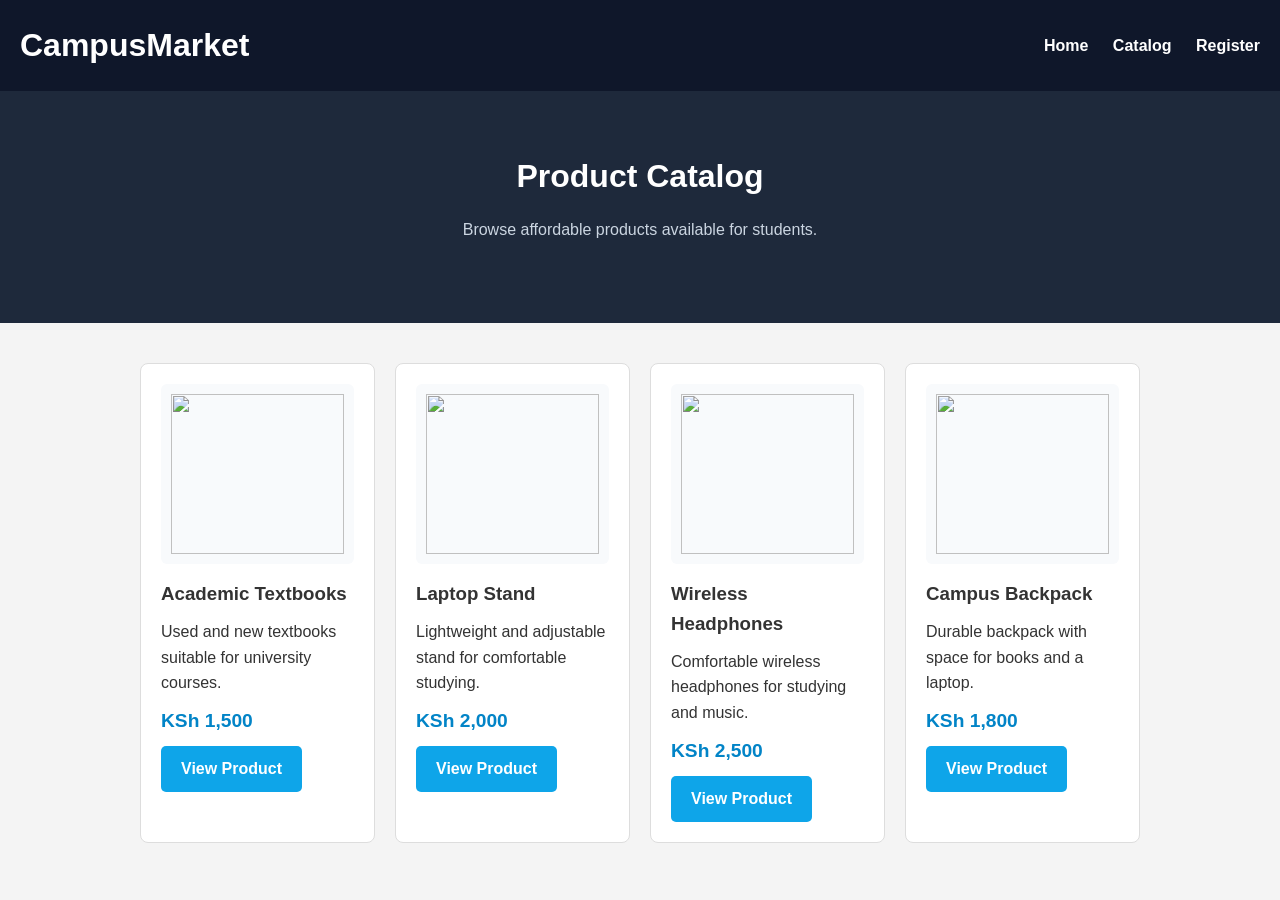
==== catalog.html @ 45c00da0 "Part 1: static catalog pages" ====
<!DOCTYPE html>
<html lang="en">
<head>
    <meta charset="UTF-8">
    <meta name="viewport" content="width=device-width, initial-scale=1.0">
    <title>CampusMarket | Catalog</title>
    <link rel="stylesheet" href="styles.css">
</head>
<body>

    <header>
        <h1>CampusMarket</h1>
        <nav>
            <a href="index.html">Home</a>
            <a href="catalog.html">Catalog</a>
            <a href="register.html">Register</a>
        </nav>
    </header>

    <main>
        <section class="hero">
            <h2>Product Catalog</h2>
            <p>Browse affordable products available for students.</p>
        </section>

        <section class="catalog">
            <div class="product-grid">

                <div class="product-card">
                    <div class="product-icon"><img src="https://external-content.duckduckgo.com/iu/?u=https%3A%2F%2Ftse1.mm.bing.net%2Fth%2Fid%2FOIP.7MLIg-2xpAjHhwY89UXQ2AHaHa%3Fr%3D0%26pid%3DApi&f=1&ipt=5cc27ace4c6b2819ea2940d992801ea6bbbbe883b23dba084efbad4f48830037&ipo=images" ></div>
                    <h3>Academic Textbooks</h3>
                    <p>Used and new textbooks suitable for university courses.</p>
                    <p class="price">KSh 1,500</p>
                    <a href="#" class="btn">View Product</a>
                </div>

                <div class="product-card">
                    <div class="product-icon"><img src="https://external-content.duckduckgo.com/iu/?u=https%3A%2F%2Ftse4.mm.bing.net%2Fth%2Fid%2FOIP.-D6z9Fg5Pam9-WqFjldYrgHaI7%3Fr%3D0%26pid%3DApi&f=1&ipt=24299268a8d2520759481fb4b700fb04263ba95733dbd4d4cced150765b9c4f3&ipo=images"></div>
                    <h3>Laptop Stand</h3>
                    <p>Lightweight and adjustable stand for comfortable studying.</p>
                    <p class="price">KSh 2,000</p>
                    <a href="#" class="btn">View Product</a>
                </div>

                <div class="product-card">
                    <div class="product-icon"><img src="https://external-content.duckduckgo.com/iu/?u=https%3A%2F%2Ftse4.mm.bing.net%2Fth%2Fid%2FOIP.KInMuXAO_w7yhzTHsbnhCwHaHa%3Fr%3D0%26pid%3DApi&f=1&ipt=594729e55f9a1203c3c040a1bbcd0e5855add4f918af4efaf7944a7484ce3a93&ipo=images"></div>
                    <h3>Wireless Headphones</h3>
                    <p>Comfortable wireless headphones for studying and music.</p>
                    <p class="price">KSh 2,500</p>
                    <a href="#" class="btn">View Product</a>
                </div>

                <div class="product-card">
                    <div class="product-icon"><img src="https://external-content.duckduckgo.com/iu/?u=https%3A%2F%2Ftse4.explicit.bing.net%2Fth%2Fid%2FOIP.xh8sabSU6hOkNQbO8zGN6wHaJN%3Fr%3D0%26pid%3DApi&f=1&ipt=595f093e6e5f7dea107c3721170282805e132404b4226a993d69b949edb36b71&ipo=images" ></div>
                    <h3>Campus Backpack</h3>
                    <p>Durable backpack with space for books and a laptop.</p>
                    <p class="price">KSh 1,800</p>
                    <a href="#" class="btn">View Product</a>
                </div>


            </div>
        </section>
    </main>

  
</body>
</html>
---- styles.css ----
* {
    margin: 0;
    padding: 0;
    box-sizing: border-box;
}

body {
    font-family: Arial, sans-serif;
    line-height: 1.6;
    color: #333;
    background-color: #f4f4f4;
}

a {
    text-decoration: none;
    color: inherit;
}

/* Header & Nav */
header {
    background-color: #0f172a;
    color: white;
    padding: 20px;
    display: flex;
    justify-content: space-between;
    align-items: center;
}

nav a {
    color: white;
    margin-left: 20px;
    font-weight: bold;
}

nav a:hover {
    color: #38bdf8;
}

/* Hero Section */
.hero {
    background-color: #1e293b;
    color: white;
    padding: 60px 20px;
    text-align: center;
}

.hero h2 {
    font-size: 2rem;
    margin-bottom: 15px;
}

.hero p {
    margin-bottom: 20px;
    color: #cbd5e1;
}

/* Buttons */
.btn {
    display: inline-block;
    background-color: #0ea5e9;
    color: white;
    padding: 10px 20px;
    border-radius: 5px;
    font-weight: bold;
}

.btn:hover {
    background-color: #0284c7;
}

/* Features & Catalog Grid */
.features, .catalog {
    width: 1000px;
    margin: 40px auto;
    text-align: center;
}

.features h2, .catalog h2 {
    margin-bottom: 30px;
}

.feature-card {
    background: white;
    padding: 20px;
    margin: 15px 0;
    border-radius: 8px;
    border: 1px solid #ddd;
}

/* Catalog Page Specifics */
.product-grid {
    display: flex;
    gap: 20px;
    justify-content: center;
}

.product-card {
    background: white;
    padding: 20px;
    border-radius: 8px;
    border: 1px solid #ddd;
    width: 280px;
    text-align: left;
}

/* Image Container */
.product-icon {
    width: 100%;
    height: 180px;
    background-color: #f8fafc;
    border-radius: 6px;
    overflow: hidden;
    margin-bottom: 15px;
    display: flex;
    align-items: center;
    justify-content: center;
}

/* Image Styling */
.product-icon img {
    width: 100%;
    height: 100%;
    object-fit: contain;
    padding: 10px;
}

.product-card h3 {
    margin-bottom: 10px;
}

.price {
    color: #0284c7;
    font-size: 1.2rem;
    font-weight: bold;
    margin: 10px 0;
}

/* CTA Section */
.cta {
    background-color: #0ea5e9;
    color: white;
    padding: 40px 20px;
    text-align: center;
}

.cta p {
    margin-bottom: 20px;
}
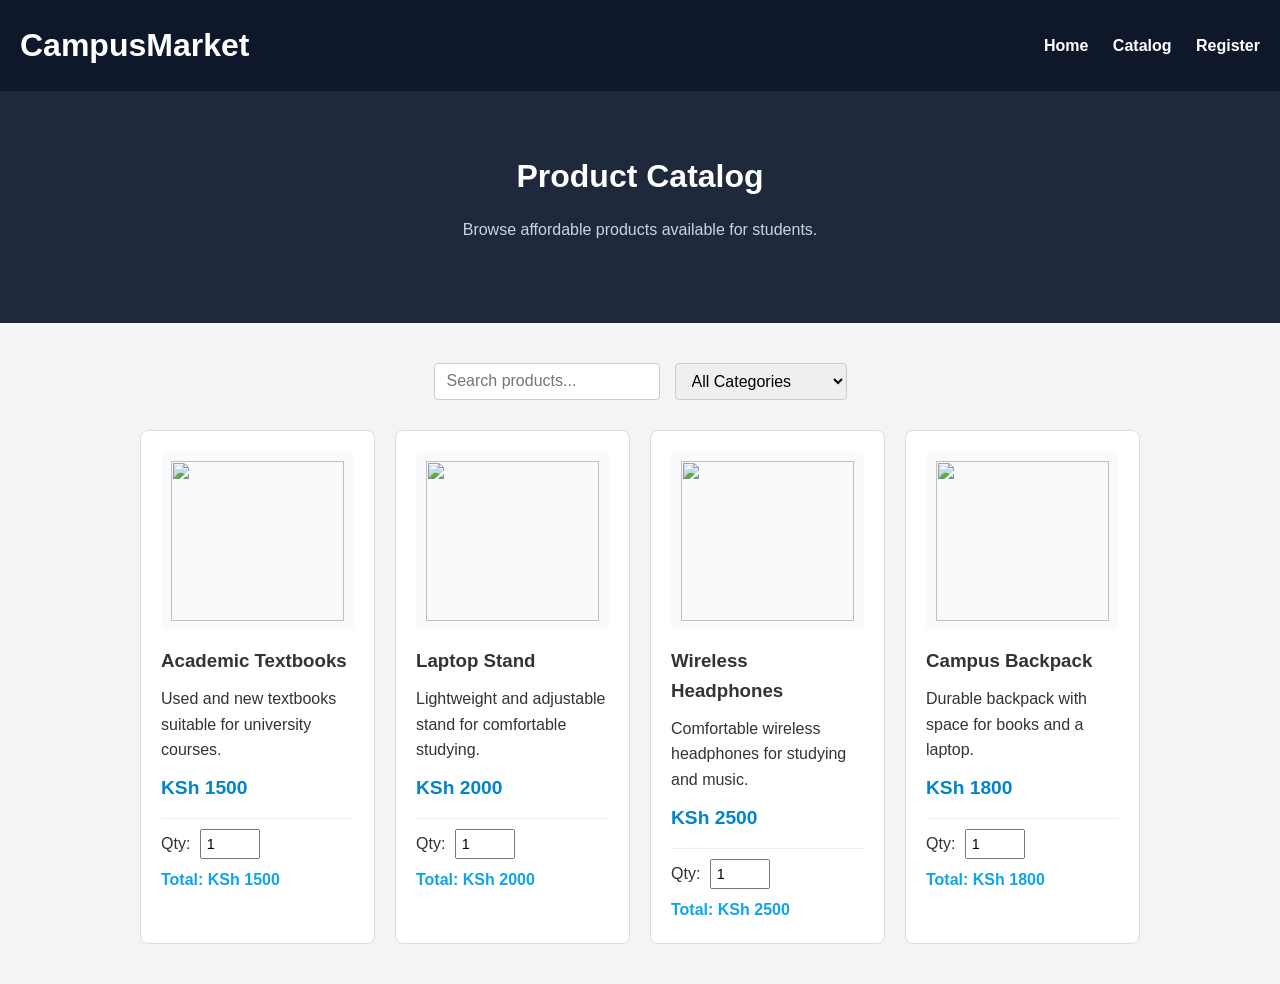
==== commit 655d52ac: "Part 2: JS filtering and calculations" ====
--- a/catalog.html
+++ b/catalog.html
@@ -24,45 +24,80 @@
         </section>
 
         <section class="catalog">
+            <!-- Search & Filter Controls -->
+            <div class="filter-box">
+                <input type="text" id="searchInput" placeholder="Search products..." onkeyup="filterProducts()">
+                <select id="categorySelect" onchange="filterProducts()">
+                    <option value="all">All Categories</option>
+                    <option value="books">Books & Supplies</option>
+                    <option value="electronics">Electronics</option>
+                </select>
+            </div>
+
             <div class="product-grid">
 
-                <div class="product-card">
-                    <div class="product-icon"><img src="https://external-content.duckduckgo.com/iu/?u=https%3A%2F%2Ftse1.mm.bing.net%2Fth%2Fid%2FOIP.7MLIg-2xpAjHhwY89UXQ2AHaHa%3Fr%3D0%26pid%3DApi&f=1&ipt=5cc27ace4c6b2819ea2940d992801ea6bbbbe883b23dba084efbad4f48830037&ipo=images" ></div>
+                <div class="product-card" data-category="books">
+                    <div class="product-icon">
+                        <img src="https://external-content.duckduckgo.com/iu/?u=https%3A%2F%2Ftse1.mm.bing.net%2Fth%2Fid%2FOIP.7MLIg-2xpAjHhwY89UXQ2AHaHa%3Fr%3D0%26pid%3DApi&f=1&ipt=5cc27ace4c6b2819ea2940d992801ea6bbbbe883b23dba084efbad4f48830037&ipo=images">
+                    </div>
                     <h3>Academic Textbooks</h3>
                     <p>Used and new textbooks suitable for university courses.</p>
-                    <p class="price">KSh 1,500</p>
-                    <a href="#" class="btn">View Product</a>
+                    <p class="price">KSh <span class="unit-price">1500</span></p>
+                    <div class="calc-box">
+                        <label>Qty:</label>
+                        <input type="number" value="1" min="1" onchange="calculateTotal(this)" onkeyup="calculateTotal(this)">
+                        <p class="total-price">Total: KSh 1500</p>
+                    </div>
                 </div>
 
-                <div class="product-card">
-                    <div class="product-icon"><img src="https://external-content.duckduckgo.com/iu/?u=https%3A%2F%2Ftse4.mm.bing.net%2Fth%2Fid%2FOIP.-D6z9Fg5Pam9-WqFjldYrgHaI7%3Fr%3D0%26pid%3DApi&f=1&ipt=24299268a8d2520759481fb4b700fb04263ba95733dbd4d4cced150765b9c4f3&ipo=images"></div>
+                <div class="product-card" data-category="electronics">
+                    <div class="product-icon">
+                        <img src="https://external-content.duckduckgo.com/iu/?u=https%3A%2F%2Ftse4.mm.bing.net%2Fth%2Fid%2FOIP.-D6z9Fg5Pam9-WqFjldYrgHaI7%3Fr%3D0%26pid%3DApi&f=1&ipt=24299268a8d2520759481fb4b700fb04263ba95733dbd4d4cced150765b9c4f3&ipo=images">
+                    </div>
                     <h3>Laptop Stand</h3>
                     <p>Lightweight and adjustable stand for comfortable studying.</p>
-                    <p class="price">KSh 2,000</p>
-                    <a href="#" class="btn">View Product</a>
+                    <p class="price">KSh <span class="unit-price">2000</span></p>
+                    <div class="calc-box">
+                        <label>Qty:</label>
+                        <input type="number" value="1" min="1" onchange="calculateTotal(this)" onkeyup="calculateTotal(this)">
+                        <p class="total-price">Total: KSh 2000</p>
+                    </div>
                 </div>
 
-                <div class="product-card">
-                    <div class="product-icon"><img src="https://external-content.duckduckgo.com/iu/?u=https%3A%2F%2Ftse4.mm.bing.net%2Fth%2Fid%2FOIP.KInMuXAO_w7yhzTHsbnhCwHaHa%3Fr%3D0%26pid%3DApi&f=1&ipt=594729e55f9a1203c3c040a1bbcd0e5855add4f918af4efaf7944a7484ce3a93&ipo=images"></div>
+                <div class="product-card" data-category="electronics">
+                    <div class="product-icon">
+                        <img src="https://external-content.duckduckgo.com/iu/?u=https%3A%2F%2Ftse4.mm.bing.net%2Fth%2Fid%2FOIP.KInMuXAO_w7yhzTHsbnhCwHaHa%3Fr%3D0%26pid%3DApi&f=1&ipt=594729e55f9a1203c3c040a1bbcd0e5855add4f918af4efaf7944a7484ce3a93&ipo=images">
+                    </div>
                     <h3>Wireless Headphones</h3>
                     <p>Comfortable wireless headphones for studying and music.</p>
-                    <p class="price">KSh 2,500</p>
-                    <a href="#" class="btn">View Product</a>
+                    <p class="price">KSh <span class="unit-price">2500</span></p>
+                    <div class="calc-box">
+                        <label>Qty:</label>
+                        <input type="number" value="1" min="1" onchange="calculateTotal(this)" onkeyup="calculateTotal(this)">
+                        <p class="total-price">Total: KSh 2500</p>
+                    </div>
                 </div>
 
-                <div class="product-card">
-                    <div class="product-icon"><img src="https://external-content.duckduckgo.com/iu/?u=https%3A%2F%2Ftse4.explicit.bing.net%2Fth%2Fid%2FOIP.xh8sabSU6hOkNQbO8zGN6wHaJN%3Fr%3D0%26pid%3DApi&f=1&ipt=595f093e6e5f7dea107c3721170282805e132404b4226a993d69b949edb36b71&ipo=images" ></div>
+                <div class="product-card" data-category="books">
+                    <div class="product-icon">
+                        <img src="https://external-content.duckduckgo.com/iu/?u=https%3A%2F%2Ftse4.explicit.bing.net%2Fth%2Fid%2FOIP.xh8sabSU6hOkNQbO8zGN6wHaJN%3Fr%3D0%26pid%3DApi&f=1&ipt=595f093e6e5f7dea107c3721170282805e132404b4226a993d69b949edb36b71&ipo=images">
+                    </div>
                     <h3>Campus Backpack</h3>
                     <p>Durable backpack with space for books and a laptop.</p>
-                    <p class="price">KSh 1,800</p>
-                    <a href="#" class="btn">View Product</a>
+                    <p class="price">KSh <span class="unit-price">1800</span></p>
+                    <div class="calc-box">
+                        <label>Qty:</label>
+                        <input type="number" value="1" min="1" onchange="calculateTotal(this)" onkeyup="calculateTotal(this)">
+                        <p class="total-price">Total: KSh 1800</p>
+                    </div>
                 </div>
-
 
             </div>
         </section>
     </main>
 
   
+
+    <script src="app.js"></script>
 </body>
 </html>
--- a/styles.css
+++ b/styles.css
@@ -147,3 +147,37 @@
     margin-bottom: 20px;
 }
 
+/* Filter Box */
+.filter-box {
+    margin-bottom: 30px;
+    display: flex;
+    justify-content: center;
+    gap: 15px;
+}
+
+.filter-box input, .filter-box select {
+    padding: 8px 12px;
+    font-size: 1rem;
+    border: 1px solid #ccc;
+    border-radius: 4px;
+}
+
+/* Calculation Box inside Cards */
+.calc-box {
+    margin-top: 15px;
+    padding-top: 10px;
+    border-top: 1px solid #eee;
+}
+
+.calc-box input[type="number"] {
+    width: 60px;
+    padding: 5px;
+    margin-left: 5px;
+    font-size: 0.9rem;
+}
+
+.total-price {
+    font-weight: bold;
+    color: #0ea5e9;
+    margin-top: 8px;
+}
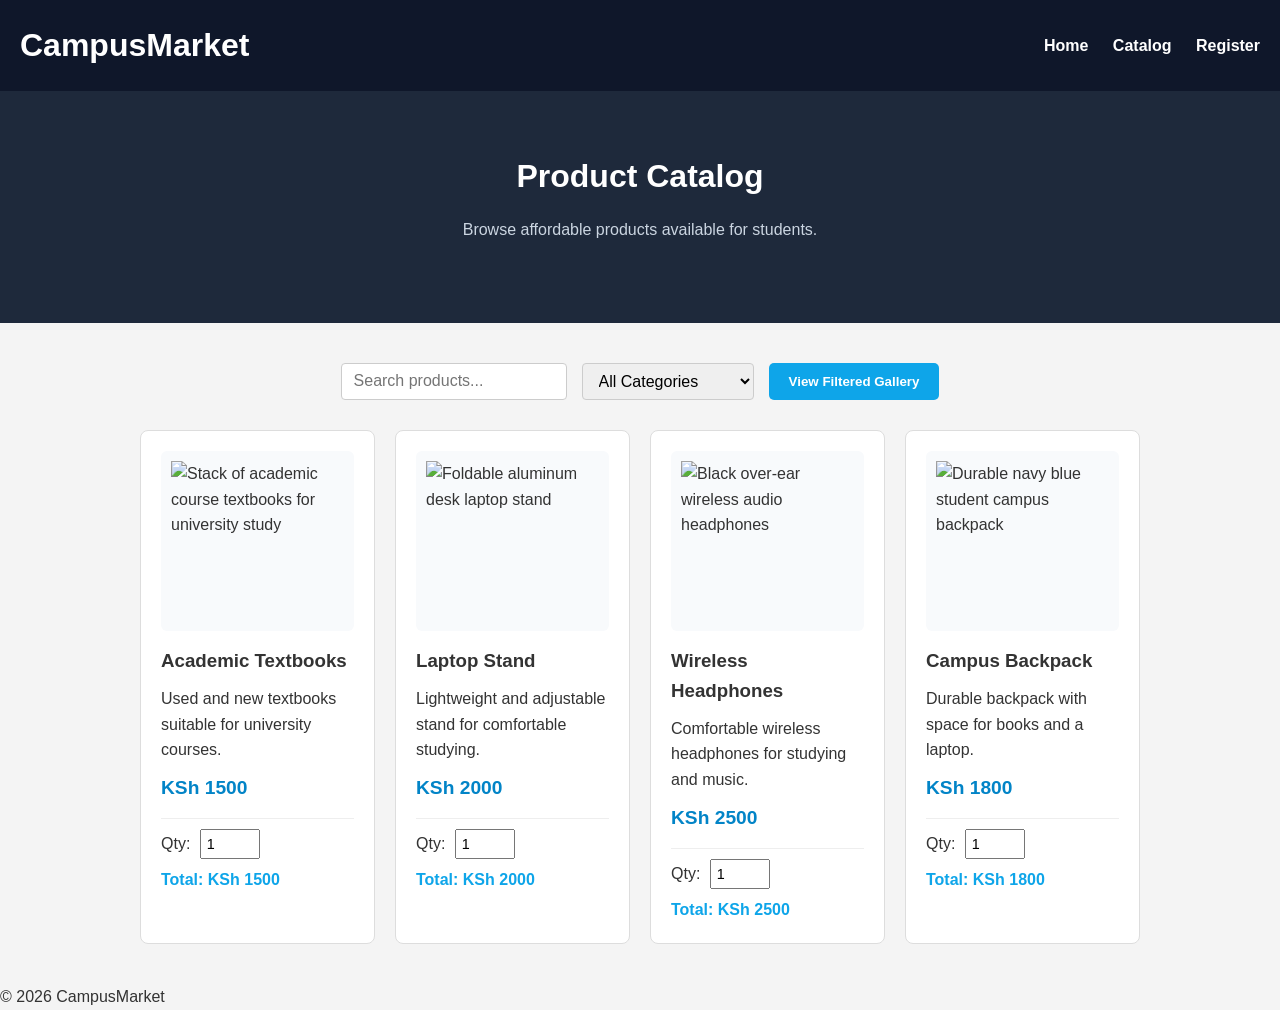
==== commit 64e29199: "Assignment 4: Weeks 1-4 integration" ====
--- a/catalog.html
+++ b/catalog.html
@@ -26,77 +26,103 @@
         <section class="catalog">
             <!-- Search & Filter Controls -->
             <div class="filter-box">
-                <input type="text" id="searchInput" placeholder="Search products..." onkeyup="filterProducts()">
-                <select id="categorySelect" onchange="filterProducts()">
+                <input type="text" id="searchInput" placeholder="Search products...">
+                <select id="categorySelect">
                     <option value="all">All Categories</option>
                     <option value="books">Books & Supplies</option>
                     <option value="electronics">Electronics</option>
                 </select>
+                <button type="button" id="openGalleryBtn" class="btn">View Filtered Gallery</button>
             </div>
 
-            <div class="product-grid">
+            <!-- Specific Feedback Container for Validated Calculations -->
+            <div id="calcErrorMessage" class="message-box error"></div>
 
-                <div class="product-card" data-category="books">
+            <div class="product-grid" id="productGrid">
+
+                <div class="product-card" data-category="books" data-id="1">
                     <div class="product-icon">
-                        <img src="https://external-content.duckduckgo.com/iu/?u=https%3A%2F%2Ftse1.mm.bing.net%2Fth%2Fid%2FOIP.7MLIg-2xpAjHhwY89UXQ2AHaHa%3Fr%3D0%26pid%3DApi&f=1&ipt=5cc27ace4c6b2819ea2940d992801ea6bbbbe883b23dba084efbad4f48830037&ipo=images">
+                        <img src="https://external-content.duckduckgo.com/iu/?u=https%3A%2F%2Ftse1.mm.bing.net%2Fth%2Fid%2FOIP.7MLIg-2xpAjHhwY89UXQ2AHaHa%3Fr%3D0%26pid%3DApi&f=1&ipt=5cc27ace4c6b2819ea2940d992801ea6bbbbe883b23dba084efbad4f48830037&ipo=images" alt="Stack of academic course textbooks for university study">
                     </div>
                     <h3>Academic Textbooks</h3>
                     <p>Used and new textbooks suitable for university courses.</p>
                     <p class="price">KSh <span class="unit-price">1500</span></p>
                     <div class="calc-box">
-                        <label>Qty:</label>
-                        <input type="number" value="1" min="1" onchange="calculateTotal(this)" onkeyup="calculateTotal(this)">
-                        <p class="total-price">Total: KSh 1500</p>
+                        <label for="qty-1">Qty:</label>
+                        <input type="number" id="qty-1" class="qty-input" value="1" min="1" step="1">
+                        <p class="total-price">Total: KSh <span class="calculated-val">1500</span></p>
                     </div>
                 </div>
 
-                <div class="product-card" data-category="electronics">
+                <div class="product-card" data-category="electronics" data-id="2">
                     <div class="product-icon">
-                        <img src="https://external-content.duckduckgo.com/iu/?u=https%3A%2F%2Ftse4.mm.bing.net%2Fth%2Fid%2FOIP.-D6z9Fg5Pam9-WqFjldYrgHaI7%3Fr%3D0%26pid%3DApi&f=1&ipt=24299268a8d2520759481fb4b700fb04263ba95733dbd4d4cced150765b9c4f3&ipo=images">
+                        <img src="https://external-content.duckduckgo.com/iu/?u=https%3A%2F%2Ftse4.mm.bing.net%2Fth%2Fid%2FOIP.-D6z9Fg5Pam9-WqFjldYrgHaI7%3Fr%3D0%26pid%3DApi&f=1&ipt=24299268a8d2520759481fb4b700fb04263ba95733dbd4d4cced150765b9c4f3&ipo=images" alt="Foldable aluminum desk laptop stand">
                     </div>
                     <h3>Laptop Stand</h3>
                     <p>Lightweight and adjustable stand for comfortable studying.</p>
                     <p class="price">KSh <span class="unit-price">2000</span></p>
                     <div class="calc-box">
-                        <label>Qty:</label>
-                        <input type="number" value="1" min="1" onchange="calculateTotal(this)" onkeyup="calculateTotal(this)">
-                        <p class="total-price">Total: KSh 2000</p>
+                        <label for="qty-2">Qty:</label>
+                        <input type="number" id="qty-2" class="qty-input" value="1" min="1" step="1">
+                        <p class="total-price">Total: KSh <span class="calculated-val">2000</span></p>
                     </div>
                 </div>
 
-                <div class="product-card" data-category="electronics">
+                <div class="product-card" data-category="electronics" data-id="3">
                     <div class="product-icon">
-                        <img src="https://external-content.duckduckgo.com/iu/?u=https%3A%2F%2Ftse4.mm.bing.net%2Fth%2Fid%2FOIP.KInMuXAO_w7yhzTHsbnhCwHaHa%3Fr%3D0%26pid%3DApi&f=1&ipt=594729e55f9a1203c3c040a1bbcd0e5855add4f918af4efaf7944a7484ce3a93&ipo=images">
+                        <img src="https://external-content.duckduckgo.com/iu/?u=https%3A%2F%2Ftse4.mm.bing.net%2Fth%2Fid%2FOIP.KInMuXAO_w7yhzTHsbnhCwHaHa%3Fr%3D0%26pid%3DApi&f=1&ipt=594729e55f9a1203c3c040a1bbcd0e5855add4f918af4efaf7944a7484ce3a93&ipo=images" alt="Black over-ear wireless audio headphones">
                     </div>
                     <h3>Wireless Headphones</h3>
                     <p>Comfortable wireless headphones for studying and music.</p>
                     <p class="price">KSh <span class="unit-price">2500</span></p>
                     <div class="calc-box">
-                        <label>Qty:</label>
-                        <input type="number" value="1" min="1" onchange="calculateTotal(this)" onkeyup="calculateTotal(this)">
-                        <p class="total-price">Total: KSh 2500</p>
+                        <label for="qty-3">Qty:</label>
+                        <input type="number" id="qty-3" class="qty-input" value="1" min="1" step="1">
+                        <p class="total-price">Total: KSh <span class="calculated-val">2500</span></p>
                     </div>
                 </div>
 
-                <div class="product-card" data-category="books">
+                <div class="product-card" data-category="books" data-id="4">
                     <div class="product-icon">
-                        <img src="https://external-content.duckduckgo.com/iu/?u=https%3A%2F%2Ftse4.explicit.bing.net%2Fth%2Fid%2FOIP.xh8sabSU6hOkNQbO8zGN6wHaJN%3Fr%3D0%26pid%3DApi&f=1&ipt=595f093e6e5f7dea107c3721170282805e132404b4226a993d69b949edb36b71&ipo=images">
+                        <img src="https://external-content.duckduckgo.com/iu/?u=https%3A%2F%2Ftse4.explicit.bing.net%2Fth%2Fid%2FOIP.xh8sabSU6hOkNQbO8zGN6wHaJN%3Fr%3D0%26pid%3DApi&f=1&ipt=595f093e6e5f7dea107c3721170282805e132404b4226a993d69b949edb36b71&ipo=images" alt="Durable navy blue student campus backpack">
                     </div>
                     <h3>Campus Backpack</h3>
                     <p>Durable backpack with space for books and a laptop.</p>
                     <p class="price">KSh <span class="unit-price">1800</span></p>
                     <div class="calc-box">
-                        <label>Qty:</label>
-                        <input type="number" value="1" min="1" onchange="calculateTotal(this)" onkeyup="calculateTotal(this)">
-                        <p class="total-price">Total: KSh 1800</p>
+                        <label for="qty-4">Qty:</label>
+                        <input type="number" id="qty-4" class="qty-input" value="1" min="1" step="1">
+                        <p class="total-price">Total: KSh <span class="calculated-val">1800</span></p>
                     </div>
                 </div>
 
             </div>
         </section>
+
+        <!-- Slideshow Modal Container (Shares Filtered Data) -->
+        <div id="galleryModal" class="modal-overlay hidden">
+            <div class="modal-content">
+                <button type="button" id="closeGalleryBtn" class="modal-close">&times;</button>
+                <h3 id="galleryTitle">Filtered Image Slideshow</h3>
+                
+                <div class="slideshow-container">
+                    <button type="button" id="prevSlideBtn" class="nav-btn left-btn">&#10094;</button>
+                    
+                    <div class="slide-view">
+                        <img id="activeSlideImage" src="" alt="">
+                        <p id="activeSlideCaption" class="slide-caption"></p>
+                    </div>
+                    
+                    <button type="button" id="nextSlideBtn" class="nav-btn right-btn">&#10095;</button>
+                </div>
+                <div id="slideCounter" class="slide-counter">Image 1 of 1</div>
+            </div>
+        </div>
     </main>
 
-  
+    <footer>
+        <p>&copy; 2026 CampusMarket</p>
+    </footer>
 
     <script src="app.js"></script>
 </body>
--- a/styles.css
+++ b/styles.css
@@ -180,4 +180,227 @@
     font-weight: bold;
     color: #0ea5e9;
     margin-top: 8px;
+}
+
+/* Registration Form  */
+.register-section {
+    width: 400px;
+    margin: 40px auto;
+    background: white;
+    padding: 30px;
+    border-radius: 8px;
+    border: 1px solid #ddd;
+}
+
+.form-group {
+    margin-bottom: 20px;
+    text-align: left;
+}
+
+.form-group label {
+    display: block;
+    margin-bottom: 5px;
+    font-weight: bold;
+}
+
+.form-group input[type="text"],
+.form-group input[type="email"],
+.form-group input[type="password"] {
+    width: 100%;
+    padding: 10px;
+    border: 1px solid #ccc;
+    border-radius: 4px;
+    font-size: 1rem;
+}
+
+.checkbox-group {
+    display: flex;
+    align-items: center;
+    gap: 8px;
+}
+
+.checkbox-group label {
+    margin-bottom: 0;
+    font-weight: normal;
+}
+
+.message-box {
+    display: none;
+    padding: 10px;
+    margin-bottom: 20px;
+    border-radius: 4px;
+    font-weight: bold;
+    text-align: center;
+}
+
+.message-box.error {
+    background-color: #fee2e2;
+    color: #dc2626;
+    border: 1px solid #fca5a5;
+}
+
+.message-box.success {
+    background-color: #dcfce7;
+    color: #16a34a;
+    border: 1px solid #86efac;
+}
+
+
+button.btn {
+    border: none;
+    cursor: pointer;
+}
+
+
+.calc-box input.invalid-input {
+    border-color: #dc2626;
+    background-color: #fee2e2;
+}
+
+
+.message-box {
+    opacity: 0;
+    max-height: 0;
+    overflow: hidden;
+    transition: opacity 0.4s ease, max-height 0.4s ease, margin-bottom 0.4s ease, padding 0.4s ease;
+    padding: 0 10px;
+}
+
+.message-box.visible {
+    display: block;
+    opacity: 1;
+    max-height: 120px;
+    padding: 10px;
+    margin-bottom: 20px;
+}
+
+
+@keyframes successPulse {
+    0% { transform: scale(1); }
+    50% { transform: scale(1.03); box-shadow: 0 0 15px rgba(22, 163, 74, 0.4); }
+    100% { transform: scale(1); }
+}
+
+.animated-success {
+    animation: successPulse 0.6s ease-in-out standard;
+}
+
+
+.modal-overlay {
+    position: fixed;
+    top: 0;
+    left: 0;
+    width: 100%;
+    height: 100%;
+    background: rgba(15, 23, 42, 0.75);
+    display: flex;
+    justify-content: center;
+    align-items: center;
+    z-index: 1000;
+}
+
+.modal-overlay.hidden {
+    display: none;
+}
+
+.modal-content {
+    background: #ffffff;
+    padding: 24px;
+    border-radius: 8px;
+    max-width: 500px;
+    width: 90%;
+    position: relative;
+    text-align: center;
+}
+
+.modal-close {
+    position: absolute;
+    top: 10px;
+    right: 15px;
+    background: none;
+    border: none;
+    font-size: 1.8rem;
+    cursor: pointer;
+    color: #64748b;
+}
+
+.slideshow-container {
+    display: flex;
+    align-items: center;
+    justify-content: space-between;
+    margin: 15px 0;
+    gap: 10px;
+}
+
+.slide-view {
+    flex: 1;
+}
+
+.slide-view img {
+    width: 100%;
+    height: 220px;
+    object-fit: contain;
+    border-radius: 6px;
+    background-color: #f8fafc;
+}
+
+.slide-caption {
+    margin-top: 8px;
+    font-weight: bold;
+    color: #333;
+}
+
+.nav-btn {
+    background: #e2e8f0;
+    border: 1px solid #ccc;
+    border-radius: 50%;
+    width: 36px;
+    height: 36px;
+    cursor: pointer;
+    font-size: 1rem;
+    display: flex;
+    align-items: center;
+    justify-content: center;
+}
+
+.nav-btn:hover {
+    background: #cbd5e1;
+}
+
+.slide-counter {
+    font-size: 0.85rem;
+    color: #666;
+}
+
+
+@media (max-width: 1040px) {
+    .features, .catalog {
+        width: 90%;
+    }
+}
+
+@media (max-width: 650px) {
+    header {
+        flex-direction: column;
+        gap: 15px;
+    }
+    
+    nav a {
+        margin: 0 10px;
+    }
+
+    .filter-box {
+        flex-direction: column;
+        align-items: stretch;
+    }
+
+    .product-grid {
+        flex-direction: column;
+        align-items: center;
+    }
+
+    .product-card {
+        width: 100%;
+        max-width: 320px;
+    }
 }
